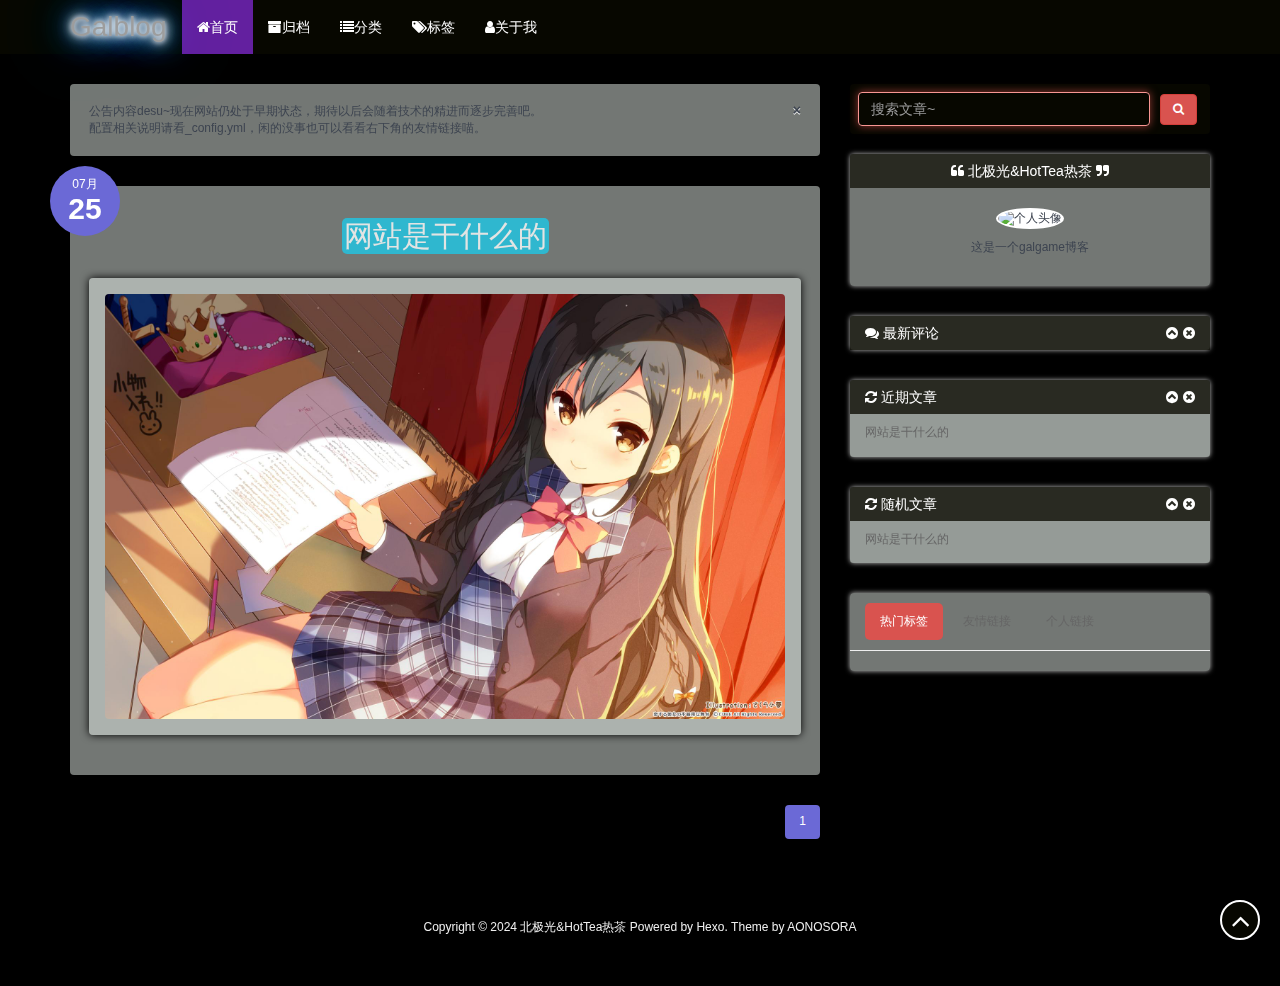
==== index.html @ bece0b38 "Update index.html" ====
<!DOCTYPE html>
<html>
<head>
    <meta charset="UTF-8">
    <meta name="viewport" content="width=device-width, initial-scale=1, maximum-scale=1">
    <meta name="author" content="北极光&amp;HotTea热茶">
    
    <meta name="description" content="这是一个galgame博客">
    
    
    
    
    
    
    <title>Galblog</title>
    <link href="http://galgameblog.com" rel="prefetch" />

    
<link rel="stylesheet" href="/css/bootstrap.min.css">
<link rel="stylesheet" href="/css/aos.css">
<link rel="stylesheet" href="/css/style.css">

    
<script src="/js/jquery.min.js"></script>

    
<script src="/js/bootstrap.min.js"></script>

    
<script src="/js/aos.js"></script>

    
<script src="/js/highslide/highslide-full.min.js"></script>

    
<link rel="stylesheet" href="/js/highslide/highslide.css">

    <style type="text/css">
        @media (max-width: 768px) {
            body {
                background-color: #f0f0f0;
                background: url('/imgs/xsbg.gif');
                background-attachment: fixed;
            }
        }
    </style>
    
    <!--<script type="text/javascript">
      if (document.images) {
        var avatar = new Image();
        avatar.src = '/imgs/https:/pub-8c8384ffa0df4b1ba0328e5698841c64.r2.dev/%E7%AC%91%E7%BE%8E.png'
        var previews = 'preview1.jpg,preview2.jpg,preview3.jpg,preview4.jpg'.split(',')
        var previewsPreLoad = []
        for(var i = 0; i < length; i++) {
          previewsPreLoad.push(new Image())
          previewsPreLoad[previewsPreLoad.length - 1].src = '/imgs/preview' + previews[i]
        }
      }
    </script>-->
<meta name="generator" content="Hexo 7.3.0"></head>
<body>
    <!-- 背景轮播图功能 -->
    <section class="hidden-xs">
    <ul class="cb-slideshow">
        <li><span>天若</span></li>
        <li><span>有情</span></li>
        <li><span>天亦老</span></li>
        <li><span>我为</span></li>
        <li><span>长者</span></li>
        <li><span>续一秒</span></li>
    </ul>
</section>
    <!-- 欧尼酱功能, 谁用谁知道 -->
    
    <header class="navbar navbar-inverse" id="gal-header">
    <div class="container">
        <div class="navbar-header">
            <button type="button" class="navbar-toggle collapsed"
                    data-toggle="collapse" data-target=".bs-navbar-collapse"
                    aria-expanded="false">
                <span class="fa fa-lg fa-reorder"></span>
            </button>
            <a href="http://galgameblog.com">
                
                <style>
                    #gal-header .navbar-brand {
                        height: 54px;
                        line-height: 24px;
                        font-size: 28px;
                        opacity: 1;
                        background-color: rgba(0,0,0,0);
                        text-shadow: 0 0 5px #fff,0 0 10px #fff,0 0 15px #fff,0 0 20px #228DFF,0 0 35px #228DFF,0 0 40px #228DFF,0 0 50px #228DFF,0 0 75px #228DFF;
                    }
                </style>
                <!-- 这里使用文字(navbar_text or config.title) -->
                <div class="navbar-brand">Galblog</div>
                
            </a>
        </div>
        <div class="collapse navbar-collapse bs-navbar-collapse">
            <ul class="nav navbar-nav" id="menu-gal">
                
                
                <li class="current">
                    <a href="/">
                        <i class="fa fa-home"></i>首页
                    </a>
                </li>
                
                
                
                <li class="">
                    <a href="/archives">
                        <i class="fa fa-archive"></i>归档
                    </a>
                </li>
                
                
                
                
                <li class="">
                    <a href="/categories">
                        <i class="fa fa-list"></i>分类
                    </a>
                </li>
                
                
                
                
                
                <li class="">
                    <a href="/tags">
                        <i class="fa fa-tags"></i>标签
                    </a>
                </li>
                
                
                
                
                <li class="">
                    <a href="/about">
                        <i class="fa fa-user"></i>关于我
                    </a>
                </li>
                
                
            </ul>
        </div>
    </div>
</header>
    <div id="gal-body">
        <div class="container">
            <div class="row">
                <div class="col-md-8 gal-right" id="mainstay">
                    
<div class="alert well fade in" id="gal-issue" role="alert">
    <!-- TODO 添加关闭公告框功能 -->
    <button type="button" class="close" data-dismiss="alert">×</button>
    <!-- 这里自行配置公告内容 -->
    公告内容desu~现在网站仍处于早期状态，期待以后会随着技术的精进而逐步完善吧。
    <br>
    配置相关说明请看_config.yml，闲的没事也可以看看右下角的友情链接喵。
    <!-- 自行配置公告内容结束 -->
</div>

<div id="article-list">
     
     
     <div class="article well clearfix article-body article-excerpt" data-aos="flip-up">
    
    <div class="data-article hidden-xs">
        <span class="month">07月</span>
        <span class="day">25</span>
    </div>
    <!-- 大型设备文章 -->
    <section class="hidden-xs">
        <div class="title-article">
            <h1>
                <a href="/2024/07/25/%E7%BD%91%E7%AB%99%E6%98%AF%E5%B9%B2%E4%BB%80%E4%B9%88%E7%9A%84/">
                    <span>网站是干什么的</span>
                </a>
            </h1>
        </div>
        <div class="tag-article">
            
            
            <!-- TODO 添加评论统计 -->
            <!--<span class="label label-gal">
                <i class="fa fa-comments"></i>
                <a href="/2024/07/25/%E7%BD%91%E7%AB%99%E6%98%AF%E5%B9%B2%E4%BB%80%E4%B9%88%E7%9A%84/#comments">739</a>
            </span>-->
        </div>
        <div class="alert alert-gal article-body content-article">
            <div class="item">
                <a href="/2024/07/25/%E7%BD%91%E7%AB%99%E6%98%AF%E5%B9%B2%E4%BB%80%E4%B9%88%E7%9A%84/">
                    <div class="img">
                        
                        <img src="/imgs/preview/preview1.jpg" alt="网站是干什么的">
                    </div>
                    <div class="info">
                        
                    </div>
                </a>
            </div>
        </div>
    </section>
    <section class="visible-xs">
        <div class="title-article">
            <center>
                <h4>
                    <a href="/2024/07/25/%E7%BD%91%E7%AB%99%E6%98%AF%E5%B9%B2%E4%BB%80%E4%B9%88%E7%9A%84/">
                        <span>网站是干什么的</span>
                    </a>
                </h4>
            </center>
        </div>
        <p></p>
        <center>
            <i class="fa fa-calendar"></i> 2024-07-25
        </center>
        <p></p>
        <p></p>
        <center>
            
            
        </center>
        <p></p>
        <div class="alert alert-gal article-body content-article">
            <p style="text-align: center;">
                <a href="/2024/07/25/%E7%BD%91%E7%AB%99%E6%98%AF%E5%B9%B2%E4%BB%80%E4%B9%88%E7%9A%84/">
                    
                    <img src="/imgs/preview/preview1.jpg" alt="网站是干什么的">
                </a>
            </p>
        </div>
        
        <a class="btn btn-danger pull-right read-more btn-block" href="/2024/07/25/%E7%BD%91%E7%AB%99%E6%98%AF%E5%B9%B2%E4%BB%80%E4%B9%88%E7%9A%84/">
            阅读全文
            <!--<span class="badge">739</span>-->
        </a>
    </section>
</div>
     
</div>
<!-- 前方最多7个 < 1 2 3 4 5 6 -->
<!-- 前方超过第7页则分为 < 1 ... (n - 3) (n - 2) (n - 1) n, 此时前面为固定的6个 -->

<!-- 后方最多8个 (n + 1) 到 (n + 7) > -->
<!-- 如果末页和当前页相差超过7, 此时后面为固定的6个, (n + 1) (n + 2) (n + 3) ... total > -->



<div id="gal-pagination" class="clearfix">
    <ul class="pagination pagination-gal pull-right">
        
        
        
        
        <li class="current">
            <span>1</span>
        </li>
        
        
        
        
    </ul>
</div>

<!-- 加上这段代码原因： gitment在首页加载时, 如果找不到对应的控件会报错，此处加上，同时设置为none，防止报错 -->   
  
    <div id="comments-template" style="display:none"></div> 

                </div>
                <aside class="col-md-4 gal-left" id="sidebar">
    <!-- 此为sidebar的搜索框, 非搜索结果页面 -->
<aside id="sidebar-search">
    <div class="search hidden-xs" data-aos="fade-up" data-aos-duration="2000">
        <form class="form-inline clearfix" id="search-form" method="get"
              action="/search/index.html">
            <input type="text" name="s" class="form-control" id="searchInput" placeholder="搜索文章~" autocomplete="off">
            <button class="btn btn-danger btn-gal" type="submit">
                <i class="fa fa-search"></i>
            </button>
        </form>
    </div>
</aside>
    <aside id="sidebar-author">
    <div class="panel panel-gal" data-aos="flip-right" data-aos-duration="3000">
        <div class="panel-heading" style="text-align: center">
            <i class="fa fa-quote-left"></i>
            北极光&amp;HotTea热茶
            <i class="fa fa-quote-right"></i>
        </div>
        <div class="author-panel text-center">
            <img src="https://pub-8c8384ffa0df4b1ba0328e5698841c64.r2.dev/%E7%AC%91%E7%BE%8E.png" width="140" height="140"
                 alt="个人头像" class="author-image">
            <p class="author-description"><p>这是一个galgame博客</p>
</p>
        </div>
    </div>
</aside>
    
    <aside id="sidebar-recent_comments">
    <div class="panel panel-gal recent hidden-xs" data-aos="fade-up" data-aos-duration="2000">
        <div class="panel-heading">
            <i class="fa fa-comments"></i>
            最新评论
            <i class="fa fa-times-circle panel-remove"></i>
            <i class="fa fa-chevron-circle-up panel-toggle"></i>
        </div>
        <ul class="list-group list-group-flush"></ul>
    </div>
</aside>
    
    <!-- 要配置好leancloud才能开启此小工具 -->
    
    
    <aside id="sidebar-recent_posts">
    <div class="panel panel-gal recent hidden-xs" data-aos="fade-up" data-aos-duration="2000">
        <div class="panel-heading">
            <i class="fa fa-refresh"></i>
            近期文章
            <i class="fa fa-times-circle panel-remove"></i>
            <i class="fa fa-chevron-circle-up panel-toggle"></i>
        </div>
        <ul class="list-group list-group-flush">
            
            <li class="list-group-item">
                <span class="post-title">
                    <a href="/2024/07/25/%E7%BD%91%E7%AB%99%E6%98%AF%E5%B9%B2%E4%BB%80%E4%B9%88%E7%9A%84/">网站是干什么的</a>
                </span>
            </li>
            
        </ul>
    </div>
</aside>
    
    
    <aside id="sidebar-rand_posts">
    <div class="panel panel-gal recent hidden-xs" data-aos="fade-up" data-aos-duration="2000">
        <div class="panel-heading">
            <i class="fa fa-refresh"></i>
            随机文章
            <i class="fa fa-times-circle panel-remove"></i>
            <i class="fa fa-chevron-circle-up panel-toggle"></i>
        </div>
        <ul class="list-group list-group-flush">
            
            
            <li class="list-group-item">
                <span class="post-title">
                    <a href="/2024/07/25/%E7%BD%91%E7%AB%99%E6%98%AF%E5%B9%B2%E4%BB%80%E4%B9%88%E7%9A%84/">网站是干什么的</a>
                </span>
            </li>
            
        </ul>
    </div>
</aside>
    
    
    <aside id="gal-sets">
        <div class="panel panel-gal hidden-xs" data-aos="fade-up" data-aos-duration="2000">
            <ul class="nav nav-pills pills-gal">

                
                <li>
                    <a href="/index.html#sidebar-tags" data-toggle="tab" id="tags-tab">热门标签</a>
                </li>
                
                
                <li>
                    <a href="/index.html#sidebar-friend-links" data-toggle="tab" id="friend-links-tab">友情链接</a>
                </li>
                
                
                <li>
                    <a href="/index.html#sidebar-links" data-toggle="tab" id="links-tab">个人链接</a>
                </li>
                
            </ul>
            <div class="tab-content">
                
                <div class="cloud-tags tab-pane nav bs-sidenav fade" id="sidebar-tags">
    
</div>
                
                
                <div class="friend-links tab-pane nav bs-sidenav fade" id="sidebar-friend-links">
    
    <li>
        <a href="https://space.bilibili.com/327210699/?spm_id_from=333.999.0.0" target="_blank">茶のB站主页</a>
    </li>
    
    <li>
        <a href="http://www.gal123.com/" target="_blank">绅士导航♂</a>
    </li>
    
    <li>
        <a href="http://www.moe123.com/" target="_blank">萌导航</a>
    </li>
    
</div>
                
                
                <div class="links tab-pane nav bs-sidenav fade" id="sidebar-links">
    
    <li>
        <a href="https://github.com/NorthAu/" target="_blank">我的Github</a>
    </li>
    
    <li>
        <a href="https://www.baidu.com" target="_blank">点我百度一下</a>
    </li>
    
    <li>
        <a href="https://www.zhihu.com" target="_blank">点我看看B乎</a>
    </li>
			
        <a href="https://www.acfun.tv" target="_blank">A站要凉，气抖冷</a>
    </li>
    
</div>
                
            </div>
        </div>
    </aside>
    
</aside>
            </div>
        </div>
    </div>
    <footer id="gal-footer">
    <div class="container">
        Copyright © 2024 北极光&amp;HotTea热茶 Powered by <a href="https://hexo.io/" target="_blank">Hexo</a>.&nbsp;Theme by <a href="https://github.com/ZEROKISEKI" target="_blank">AONOSORA</a>
    </div>
</footer>

<!-- 回到顶端 -->
<div id="gal-gotop">
    <i class="fa fa-angle-up"></i>
</div>
</body>

<script src="/js/activate-power-mode.js"></script>

<script>

    // 配置highslide
	hs.graphicsDir = '/js/highslide/graphics/'
    hs.outlineType = "rounded-white";
    hs.dimmingOpacity = 0.8;
    hs.outlineWhileAnimating = true;
    hs.showCredits = false;
    hs.captionEval = "this.thumb.alt";
    hs.numberPosition = "caption";
    hs.align = "center";
    hs.transitions = ["expand", "crossfade"];
    hs.lang.number = '共%2张图, 当前是第%1张';
    hs.addSlideshow({
      interval: 5000,
      repeat: true,
      useControls: true,
      fixedControls: "fit",
      overlayOptions: {
        opacity: 0.75,
        position: "bottom center",
        hideOnMouseOut: true
      }
    })

    // 初始化aos
    AOS.init({
      duration: 1000,
      delay: 0,
      easing: 'ease-out-back'
    });

</script>
<script>
	POWERMODE.colorful = 'true';    // make power mode colorful
	POWERMODE.shake = 'true';       // turn off shake
	// TODO 这里根据具体情况修改
	document.body.addEventListener('input', POWERMODE);
</script>
<script>
    window.slideConfig = {
      prefix: '/imgs/slide/background',
      ext: 'jpg',
      maxCount: '8'
    }
</script>

<script src="/js/hs.js"></script>
<script src="/js/blog.js"></script>




<script src="https://myau.moe/js/comment/gitment.browser.js"></script>
<script>
    if(window.commentConfig) {
      window.commentConfig.id = ''
      window.commentConfig.owner = ''
      window.commentConfig.repo = ''
      window.commentConfig.client_id = ''
      window.commentConfig.client_secret = ''
      window.commentConfig.redirect_uri = ''
    } else {
      window.commentConfig = {
      	id: '',
        owner: '',
        repo: '',
        client_id: '',
        client_secret: '',
        redirect_uri: ''
      }
    }
</script>

<script src="/js/comment/gitment.js"></script>


</html>
---- js/highslide/highslide.css ----
/**
* @file: highslide.css 
* @version: 5.0.0
*/
.highslide {
	outline: none;
}

.highslide-wrapper {
	color: #333;
}

.highslide-wrapper a {
	color: #3B5998;
	text-decoration: none;
}

.highslide-wrapper a:hover {
	text-decoration: underline;
}

.highslide-image {
	cursor: url(graphics/zoomin.cur),pointer;
	outline: none;
}

.highslide-active-anchor img {
	visibility: hidden;
}

.highslide-wrapper {
	background: white;
}

.highslide-caption {
	display: none;
	border: 2px solid white;
	border-top: none;
	font-family: Verdana,Helvetica;
	font-size: 10px;
	padding: 5px;
	background-color: white;
}

.highslide-loading {
	display: block;
	color: black;
	font-size: 8pt;
	font-family: sans-serif;
	font-weight: bold;
	text-decoration: none;
	padding: 2px;
	border: 1px solid black;
	background-color: white;
	padding-left: 22px;
	background-image: url(graphics/loader.white.gif);
	background-repeat: no-repeat;
	background-position: 3px 1px;
}

a.highslide-credits,a.highslide-credits i {
	padding: 2px;
	color: silver;
	text-decoration: none;
	font-size: 10px;
}

a.highslide-credits:hover,a.highslide-credits:hover i {
	color: white;
	background-color: gray;
}

a.highslide-full-expand {
	background: url(graphics/fullexpand.gif) no-repeat;
	display: block;
	margin: 0 10px 10px 0;
	width: 34px;
	height: 34px;
}

.highslide-display-block {
	display: block;
}

.highslide-display-none {
	display: none;
}

.highslide-html {
	background-color: white;
}

.highslide-html-blur {
}

.highslide-html-content {
	position: absolute;
	display: none;
}

.highslide-loading {
	display: block;
	color: black;
	font-size: 8pt;
	font-family: sans-serif;
	font-weight: bold;
	text-decoration: none;
	padding: 2px;
	border: 1px solid black;
	background-color: white;
	padding-left: 22px;
	background-image: url(graphics/loader.white.gif);
	background-repeat: no-repeat;
	background-position: 3px 1px;
}

a.highslide-credits,a.highslide-credits i {
	padding: 2px;
	color: silver;
	text-decoration: none;
	font-size: 10px;
}

a.highslide-credits:hover,a.highslide-credits:hover i {
	color: white;
	background-color: gray;
}

.highslide-wrapper {
	background-color: white;
}

.highslide-wrapper .highslide-html-content {
	width: 300px;
	padding: 5px;
}

.highslide-wrapper .highslide-header div {
}

.highslide-wrapper .highslide-header ul {
	margin: 0;
	padding: 0;
	text-align: right;
}

.highslide-wrapper .highslide-header ul li {
	display: inline;
	padding-left: 1em;
}

.highslide-wrapper .highslide-header ul li.highslide-previous,.highslide-wrapper .highslide-header ul li.highslide-next {
	display: none;
}

.highslide-wrapper .highslide-header a {
	font-weight: bold;
	color: gray;
	text-transform: uppercase;
	text-decoration: none;
}

.highslide-wrapper .highslide-header a:hover {
	color: black;
}

.highslide-wrapper .highslide-header .highslide-move a {
	cursor: move;
}

.highslide-wrapper .highslide-footer {
	height: 11px;
}

.highslide-wrapper .highslide-footer .highslide-resize {
	float: right;
	height: 11px;
	width: 11px;
	background: url(graphics/resize.gif);
}

.highslide-wrapper .highslide-body {
}

.highslide-move {
	cursor: move;
}

.highslide-resize {
	cursor: nw-resize;
}

.highslide-display-block {
	display: block;
}

.highslide-display-none {
	display: none;
}

.highslide-number {
	color: gray;
	font-size: 12px;
	margin-bottom: 3px;
}

.highslide-container div {
	font-family: "\5FAE\8F6F\96C5\9ED1",Verdana,Helvetica;
}

.highslide {
	outline: none;
}

.highslide-wrapper {
	color: #333;
	background: #FFF;
	background-color: #FFF;
}

.highslide-wrapper a {
	color: #3B5998;
	text-decoration: none;
}

.highslide-wrapper a:hover {
	text-decoration: underline;
}

.highslide-image {
	cursor: url(graphics/zoomin.cur),pointer;
	outline: none;
}

.highslide-active-anchor img {
	visibility: hidden;
}

.highslide-caption {
	display: none;
	border: 2px solid #FFF;
	border-top: none;
	font-size: 14px;
	background-color: #FFF;
	padding: 5px;
	text-align: center;
}

.highslide-loading {
	display: block;
	color: #000;
	font-size: 12px;
	font-weight: 700;
	text-decoration: none;
	border: 1px solid #000;
	background-color: #FFF;
	background-image: url(graphics/loader.white.gif);
	background-repeat: no-repeat;
	background-position: 3px 1px;
	padding: 2px 2px 2px 22px;
}

a.highslide-credits,a.highslide-credits i {
	color: silver;
	text-decoration: none;
	font-size: 10px;
	padding: 2px;
}

a.highslide-credits:hover,a.highslide-credits:hover i {
	color: #FFF;
	background-color: gray;
}

a.highslide-full-expand {
	background: url(graphics/fullexpand.gif) no-repeat;
	display: block;
	width: 34px;
	height: 34px;
	margin: 0 10px 10px 0;
}

.highslide-display-block {
	display: block;
}

.highslide-html {
	background-color: #FFF;
}

.highslide-html-content {
	position: absolute;
	display: none;
}

.highslide-wrapper .highslide-html-content {
	width: 300px;
	padding: 5px;
}

.highslide-wrapper .highslide-header ul {
	text-align: right;
	margin: 0;
	padding: 0;
}

.highslide-wrapper .highslide-header ul li {
	display: inline;
	padding-left: 1em;
}

.highslide-wrapper .highslide-header a {
	font-weight: 700;
	color: gray;
	text-transform: uppercase;
	text-decoration: none;
}

.highslide-wrapper .highslide-header a:hover {
	color: #000;
}

.highslide-wrapper .highslide-footer {
	height: 11px;
}

.highslide-wrapper .highslide-footer .highslide-resize {
	float: right;
	height: 11px;
	width: 11px;
	background: url(graphics/resize.gif);
}

.highslide-resize {
	cursor: nw-resize;
}

.highslide-display-none,.highslide-wrapper .highslide-header ul li.highslide-previous,.highslide-wrapper .highslide-header ul li.highslide-next {
	display: none;
}

.highslide-wrapper .highslide-header .highslide-move a,.highslide-move {
	cursor: move;
}

.highslide-controls {
	width: 195px;
	height: 40px;
	background: url(graphics/controlbar-white.gif) 0 -90px no-repeat;
	margin: 20px 15px 10px 0;
}

.highslide-controls ul {
	position: relative;
	left: 15px;
	height: 40px;
	list-style: none;
	margin: 0;
	padding: 0;
	background: url(graphics/controlbar-white.gif) right -90px no-repeat;
}

.highslide-controls li {
	float: left;
	padding: 5px 0;
	margin: 0;
	list-style: none;
}

.highslide-controls a {
	background-image: url(graphics/controlbar-white.gif);
	display: block;
	float: left;
	height: 30px;
	width: 30px;
	outline: none;
}

.highslide-controls a.disabled {
	cursor: default;
}

.highslide-controls a.disabled span {
	cursor: default;
}

.highslide-controls a span {
	display: none;
	cursor: pointer;
}

.highslide-controls .highslide-previous a {
	background-position: 0 0;
}

.highslide-controls .highslide-previous a:hover {
	background-position: 0 -30px;
}

.highslide-controls .highslide-previous a.disabled {
	background-position: 0 -60px !important;
}

.highslide-controls .highslide-play a {
	background-position: -30px 0;
}

.highslide-controls .highslide-play a:hover {
	background-position: -30px -30px;
}

.highslide-controls .highslide-play a.disabled {
	background-position: -30px -60px !important;
}

.highslide-controls .highslide-pause a {
	background-position: -60px 0;
}

.highslide-controls .highslide-pause a:hover {
	background-position: -60px -30px;
}

.highslide-controls .highslide-next a {
	background-position: -90px 0;
}

.highslide-controls .highslide-next a:hover {
	background-position: -90px -30px;
}

.highslide-controls .highslide-next a.disabled {
	background-position: -90px -60px !important;
}

.highslide-controls .highslide-move a {
	background-position: -120px 0;
}

.highslide-controls .highslide-move a:hover {
	background-position: -120px -30px;
}

.highslide-controls .highslide-full-expand a {
	background-position: -150px 0;
}

.highslide-controls .highslide-full-expand a:hover {
	background-position: -150px -30px;
}

.highslide-controls .highslide-full-expand a.disabled {
	background-position: -150px -60px !important;
}

.highslide-controls .highslide-close a {
	background-position: -180px 0;
}

.highslide-controls .highslide-close a:hover {
	background-position: -180px -30px;
}

.highslide-dimming {
	background: #000;
}
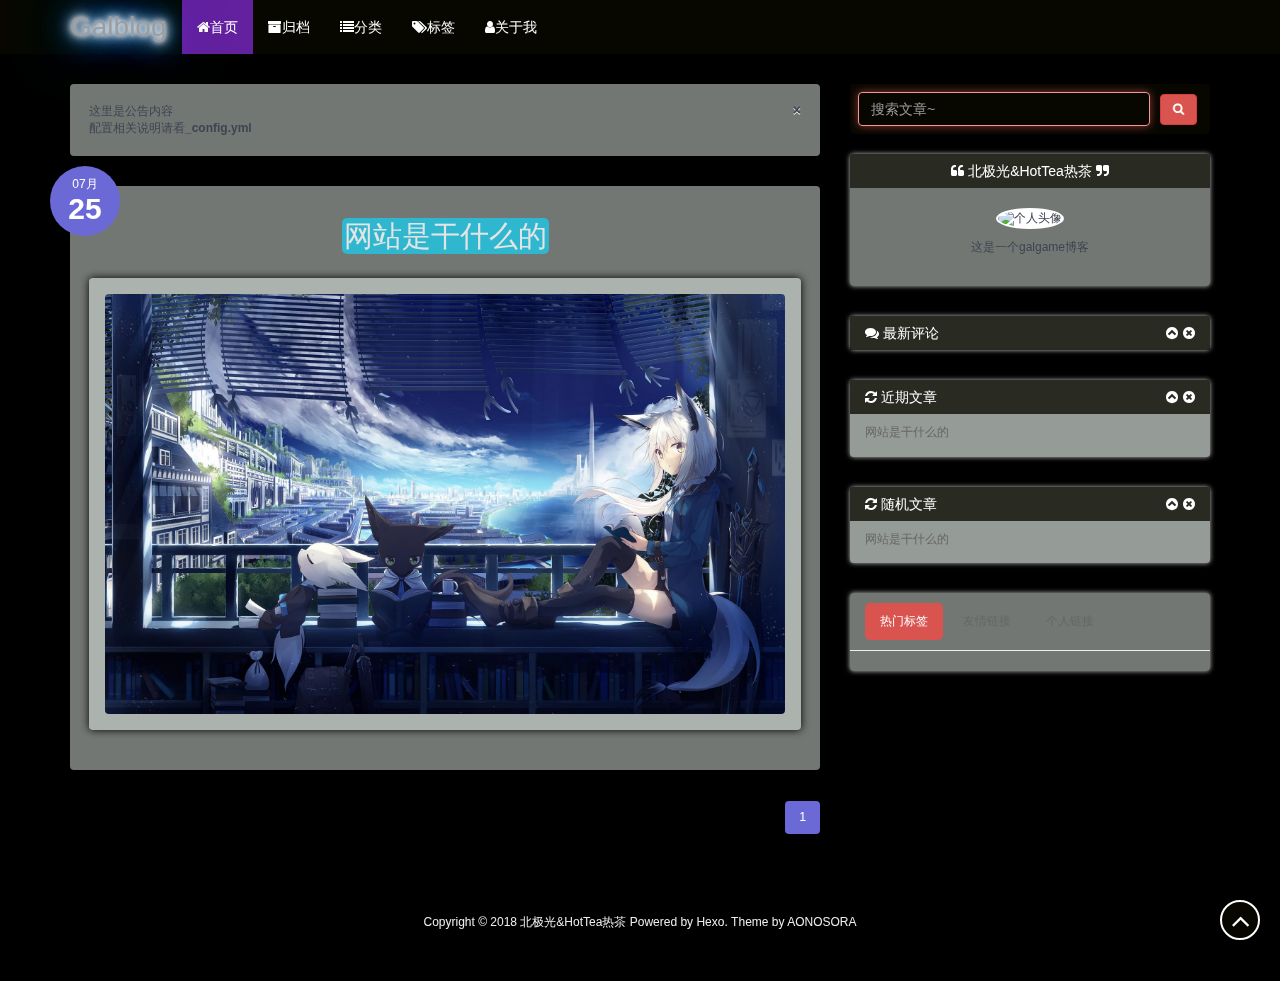
==== commit 88c56f6e: "Site updated: 2024-07-26 20:12:50" ====
--- a/index.html
+++ b/index.html
@@ -157,9 +157,9 @@
     <!-- TODO 添加关闭公告框功能 -->
     <button type="button" class="close" data-dismiss="alert">×</button>
     <!-- 这里自行配置公告内容 -->
-    公告内容desu~现在网站仍处于早期状态，期待以后会随着技术的精进而逐步完善吧。
+    这里是公告内容
     <br>
-    配置相关说明请看_config.yml，闲的没事也可以看看右下角的友情链接喵。
+    配置相关说明请看<strong>_config.yml</strong>
     <!-- 自行配置公告内容结束 -->
 </div>
 
@@ -195,7 +195,7 @@
                 <a href="/2024/07/25/%E7%BD%91%E7%AB%99%E6%98%AF%E5%B9%B2%E4%BB%80%E4%B9%88%E7%9A%84/">
                     <div class="img">
                         
-                        <img src="/imgs/preview/preview1.jpg" alt="网站是干什么的">
+                        <img src="/imgs/preview/preview2.jpg" alt="网站是干什么的">
                     </div>
                     <div class="info">
                         
@@ -388,7 +388,7 @@
                 <div class="friend-links tab-pane nav bs-sidenav fade" id="sidebar-friend-links">
     
     <li>
-        <a href="https://space.bilibili.com/327210699/?spm_id_from=333.999.0.0" target="_blank">茶のB站主页</a>
+        <a href="https://space.bilibili.com/327210699/?spm_id_from=333.999.0.0" target="_blank">茶のbilibli</a>
     </li>
     
     <li>
@@ -405,18 +405,19 @@
                 <div class="links tab-pane nav bs-sidenav fade" id="sidebar-links">
     
     <li>
-        <a href="https://github.com/NorthAu/" target="_blank">我的Github</a>
-    </li>
-    
-    <li>
-        <a href="https://www.baidu.com" target="_blank">点我百度一下</a>
-    </li>
-    
-    <li>
-        <a href="https://www.zhihu.com" target="_blank">点我看看B乎</a>
-    </li>
-			
-        <a href="https://www.acfun.tv" target="_blank">A站要凉，气抖冷</a>
+        <a href="https://github.com/ZEROKISEKI/" target="_blank">Github</a>
+    </li>
+    
+    <li>
+        <a href="https://coding.net/u/SORA1" target="_blank">Coding</a>
+    </li>
+    
+    <li>
+        <a href="https://www.zhihu.com/people/aonosora/activities" target="_blank">知乎</a>
+    </li>
+    
+    <li>
+        <a href="https://www.acfun.tv/" target="_blank">A站要凉,气抖冷</a>
     </li>
     
 </div>
@@ -431,7 +432,7 @@
     </div>
     <footer id="gal-footer">
     <div class="container">
-        Copyright © 2024 北极光&amp;HotTea热茶 Powered by <a href="https://hexo.io/" target="_blank">Hexo</a>.&nbsp;Theme by <a href="https://github.com/ZEROKISEKI" target="_blank">AONOSORA</a>
+        Copyright © 2018 北极光&amp;HotTea热茶 Powered by <a href="https://hexo.io/" target="_blank">Hexo</a>.&nbsp;Theme by <a href="https://github.com/ZEROKISEKI" target="_blank">AONOSORA</a>
     </div>
 </footer>
 
@@ -520,4 +521,4 @@
 <script src="/js/comment/gitment.js"></script>
 
 
-</html>
+</html>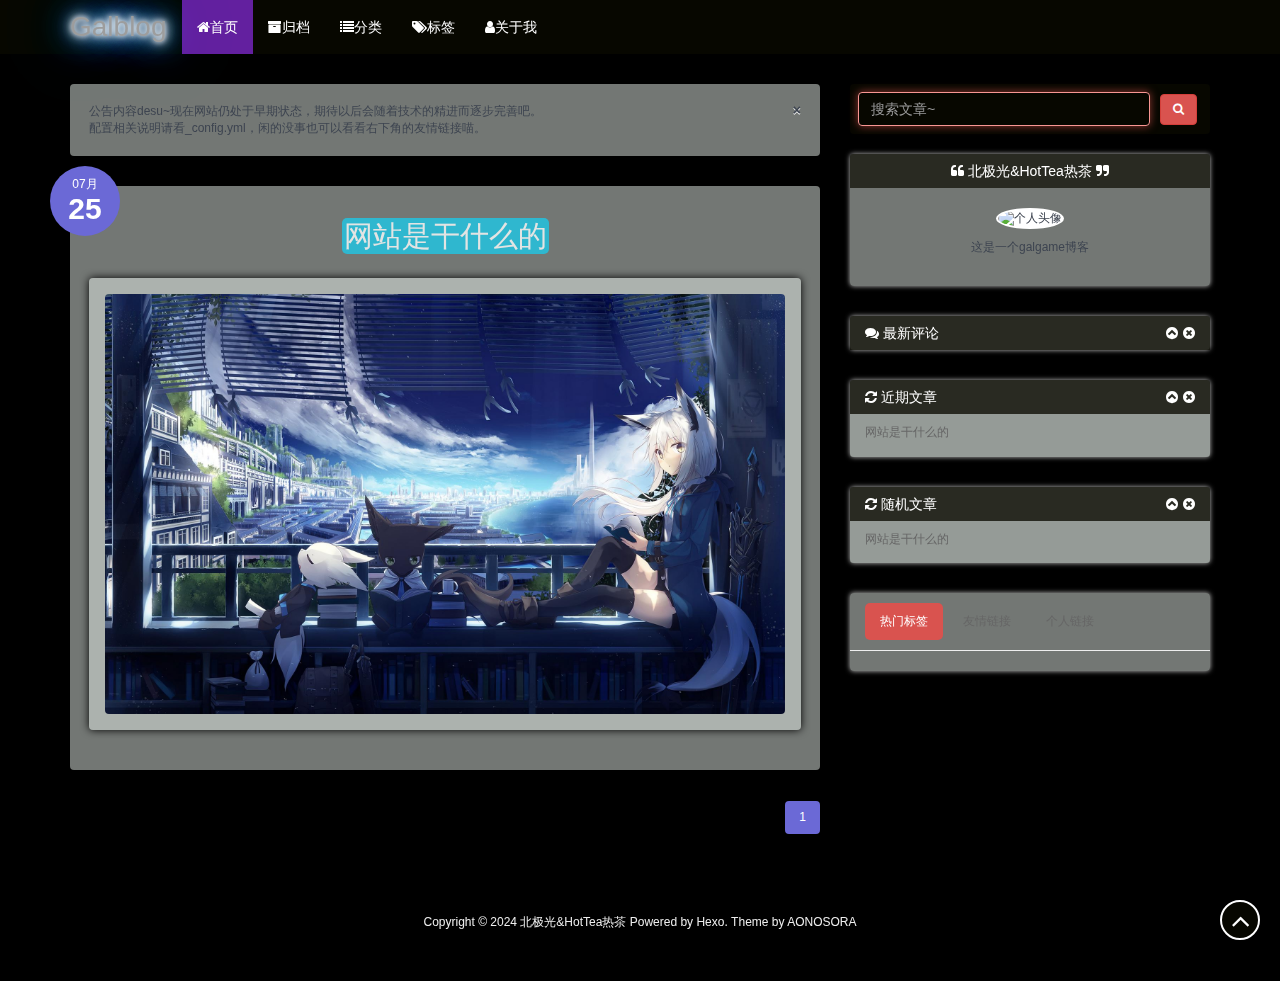
==== commit 18de2920: "Merge branch 'main' of https://github.com/NorthAu/NorthAu.github.io" ====
--- a/index.html
+++ b/index.html
@@ -157,9 +157,9 @@
     <!-- TODO 添加关闭公告框功能 -->
     <button type="button" class="close" data-dismiss="alert">×</button>
     <!-- 这里自行配置公告内容 -->
-    这里是公告内容
+    公告内容desu~现在网站仍处于早期状态，期待以后会随着技术的精进而逐步完善吧。
     <br>
-    配置相关说明请看<strong>_config.yml</strong>
+    配置相关说明请看_config.yml，闲的没事也可以看看右下角的友情链接喵。
     <!-- 自行配置公告内容结束 -->
 </div>
 
@@ -388,7 +388,7 @@
                 <div class="friend-links tab-pane nav bs-sidenav fade" id="sidebar-friend-links">
     
     <li>
-        <a href="https://space.bilibili.com/327210699/?spm_id_from=333.999.0.0" target="_blank">茶のbilibli</a>
+        <a href="https://space.bilibili.com/327210699/?spm_id_from=333.999.0.0" target="_blank">茶のB站主页</a>
     </li>
     
     <li>
@@ -405,15 +405,18 @@
                 <div class="links tab-pane nav bs-sidenav fade" id="sidebar-links">
     
     <li>
-        <a href="https://github.com/ZEROKISEKI/" target="_blank">Github</a>
-    </li>
-    
-    <li>
-        <a href="https://coding.net/u/SORA1" target="_blank">Coding</a>
-    </li>
-    
-    <li>
-        <a href="https://www.zhihu.com/people/aonosora/activities" target="_blank">知乎</a>
+        <a href="https://github.com/NorthAu/" target="_blank">我的Github</a>
+    </li>
+    
+    <li>
+        <a href="https://www.baidu.com" target="_blank">点我百度一下</a>
+    </li>
+    
+    <li>
+        <a href="https://www.zhihu.com" target="_blank">点我看看B乎</a>
+    </li>
+			
+        <a href="https://www.acfun.tv" target="_blank">A站要凉，气抖冷</a>
     </li>
     
     <li>
@@ -432,7 +435,7 @@
     </div>
     <footer id="gal-footer">
     <div class="container">
-        Copyright © 2018 北极光&amp;HotTea热茶 Powered by <a href="https://hexo.io/" target="_blank">Hexo</a>.&nbsp;Theme by <a href="https://github.com/ZEROKISEKI" target="_blank">AONOSORA</a>
+        Copyright © 2024 北极光&amp;HotTea热茶 Powered by <a href="https://hexo.io/" target="_blank">Hexo</a>.&nbsp;Theme by <a href="https://github.com/ZEROKISEKI" target="_blank">AONOSORA</a>
     </div>
 </footer>
 
@@ -521,4 +524,4 @@
 <script src="/js/comment/gitment.js"></script>
 
 
-</html>+</html>
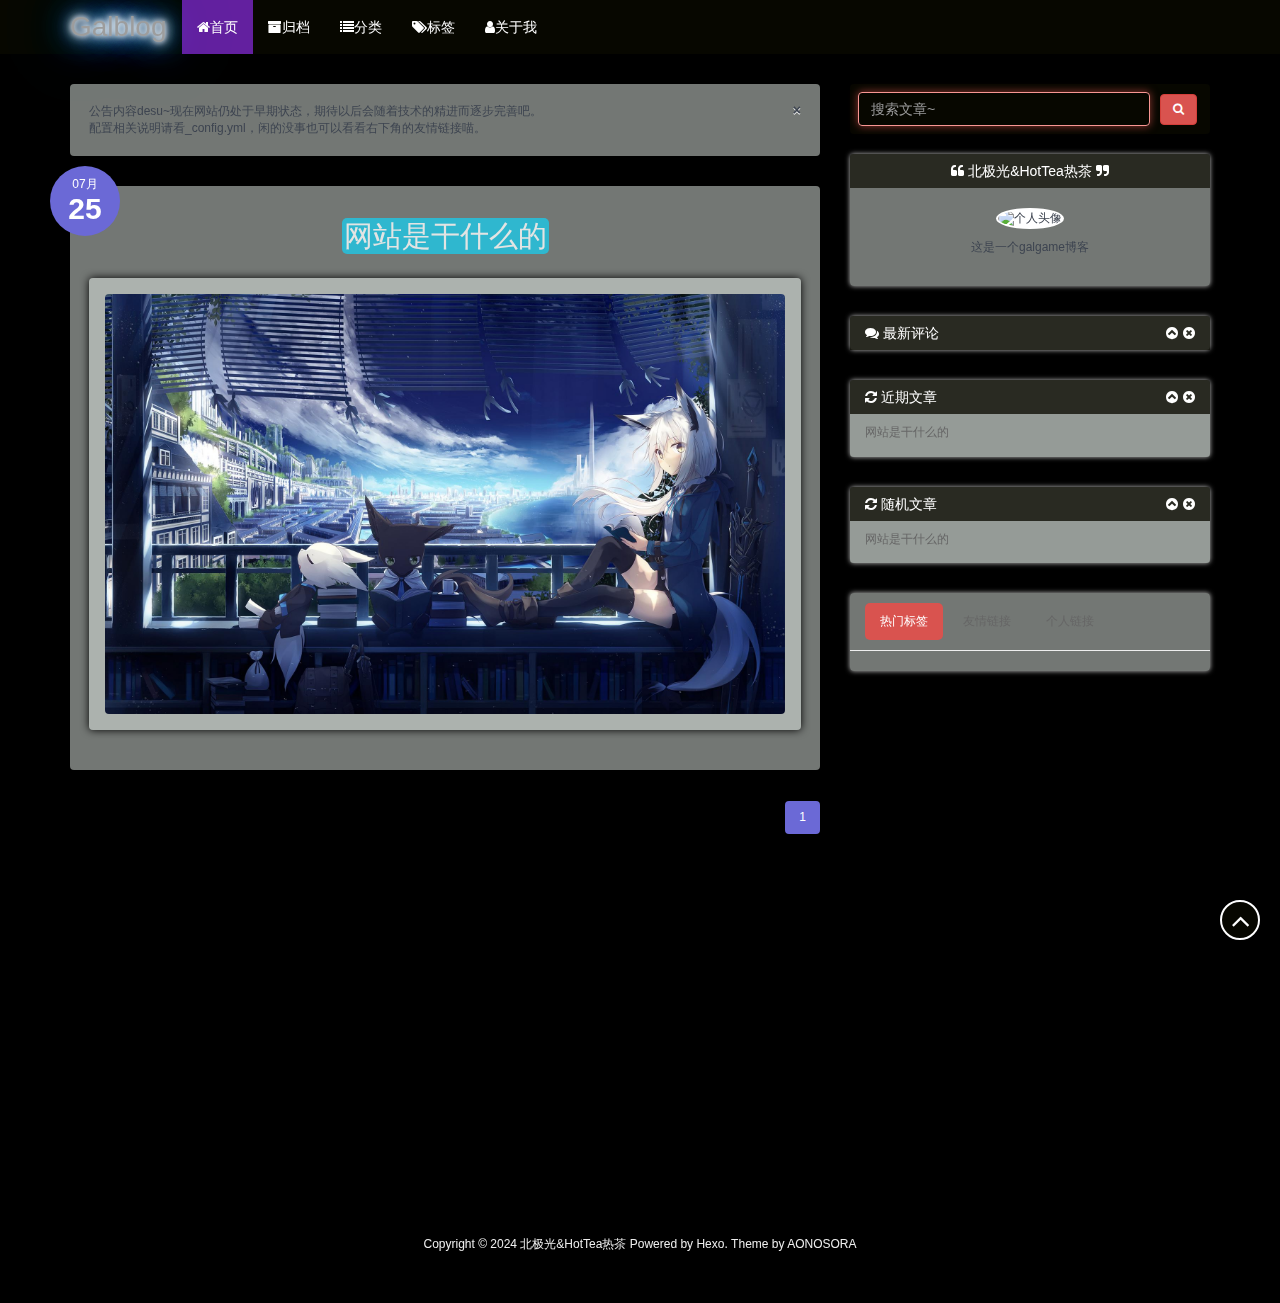
==== commit 30862ca1: "Update index.html" ====
--- a/index.html
+++ b/index.html
@@ -415,12 +415,9 @@
     <li>
         <a href="https://www.zhihu.com" target="_blank">点我看看B乎</a>
     </li>
-			
-        <a href="https://www.acfun.tv" target="_blank">A站要凉，气抖冷</a>
-    </li>
-    
-    <li>
-        <a href="https://www.acfun.tv/" target="_blank">A站要凉,气抖冷</a>
+    
+    <li>
+        <a href="https://www.acfun.cn/" target="_blank">A站要凉,气抖冷</a>
     </li>
     
 </div>
@@ -428,7 +425,8 @@
             </div>
         </div>
     </aside>
-    
+<iframe frameborder="no" border="0" marginwidth="0" marginheight="0" width="330" height="450" src="//music.163.com/outchain/player?type=0&id=5224434221&auto=1&height=430"></iframe>
+   
 </aside>
             </div>
         </div>
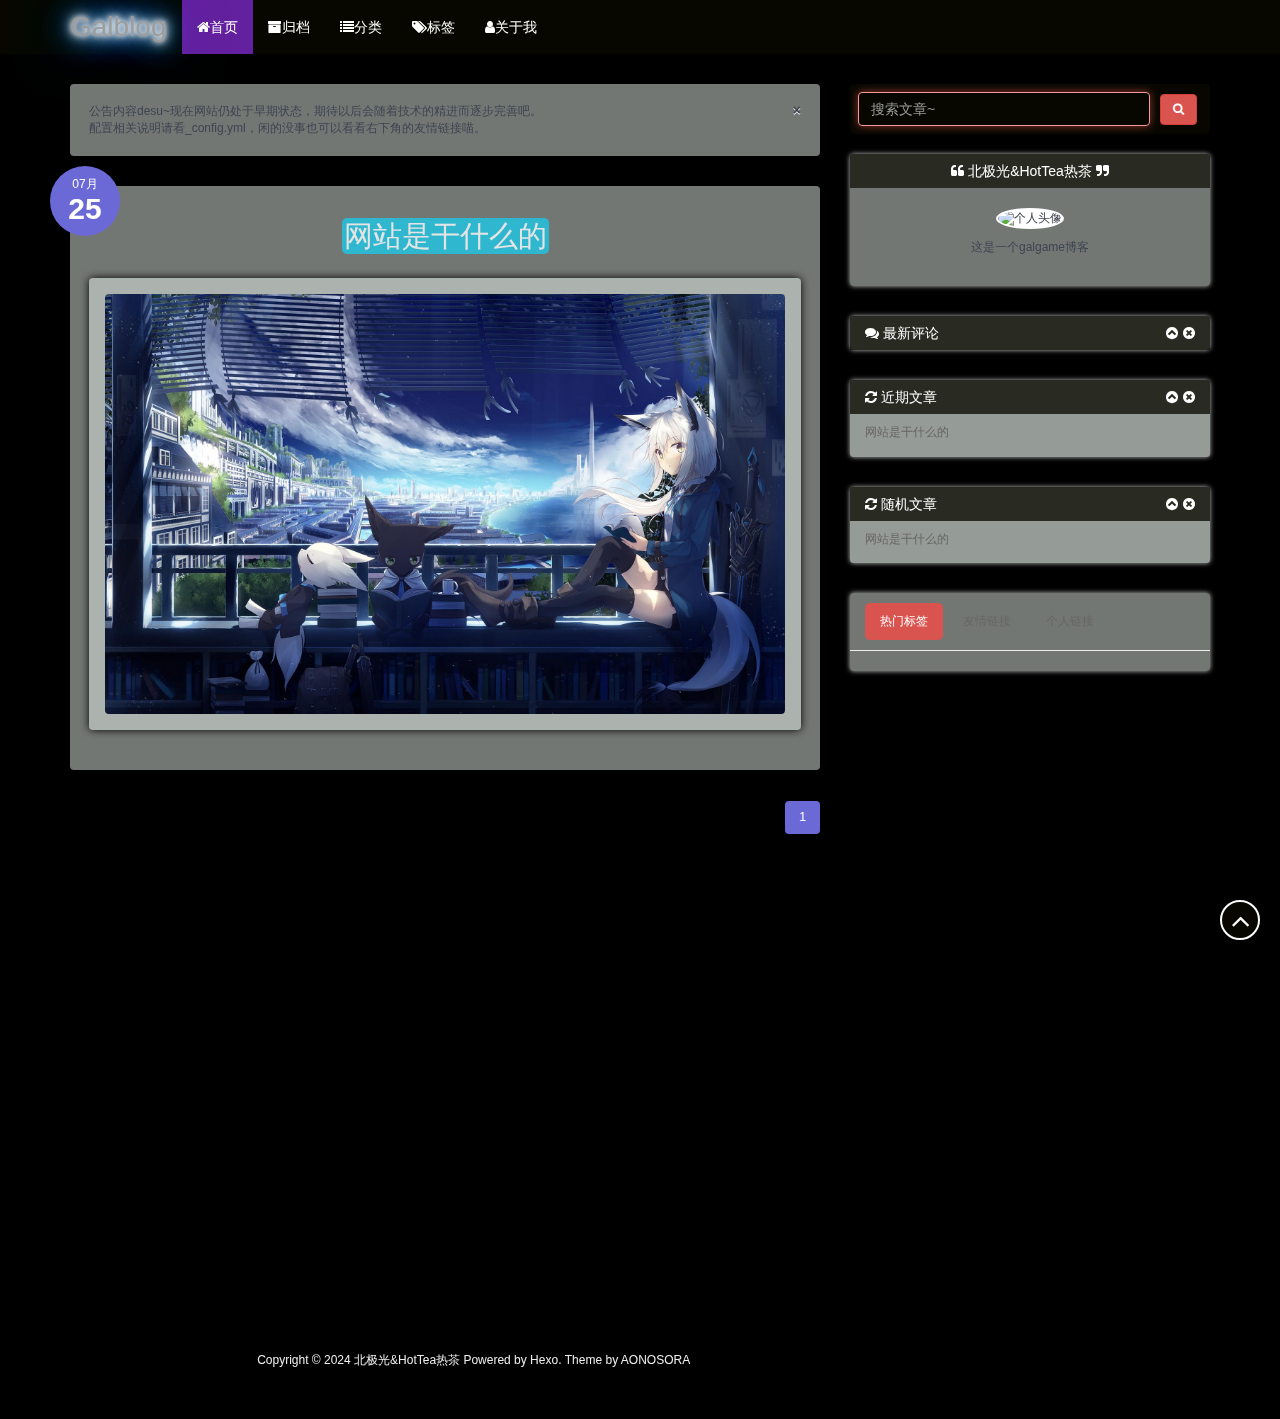
==== commit 8954f93a: "Update index.html" ====
--- a/index.html
+++ b/index.html
@@ -425,7 +425,6 @@
             </div>
         </div>
     </aside>
-<iframe frameborder="no" border="0" marginwidth="0" marginheight="0" width="330" height="450" src="//music.163.com/outchain/player?type=0&id=5224434221&auto=1&height=430"></iframe>
    
 </aside>
             </div>
@@ -434,6 +433,8 @@
     <footer id="gal-footer">
     <div class="container">
         Copyright © 2024 北极光&amp;HotTea热茶 Powered by <a href="https://hexo.io/" target="_blank">Hexo</a>.&nbsp;Theme by <a href="https://github.com/ZEROKISEKI" target="_blank">AONOSORA</a>
+        <iframe frameborder="no" border="0" marginwidth="0" marginheight="0" width="330" height="450" src="//music.163.com/outchain/player?type=0&id=5224434221&auto=1&height=430"></iframe>
+
     </div>
 </footer>
 
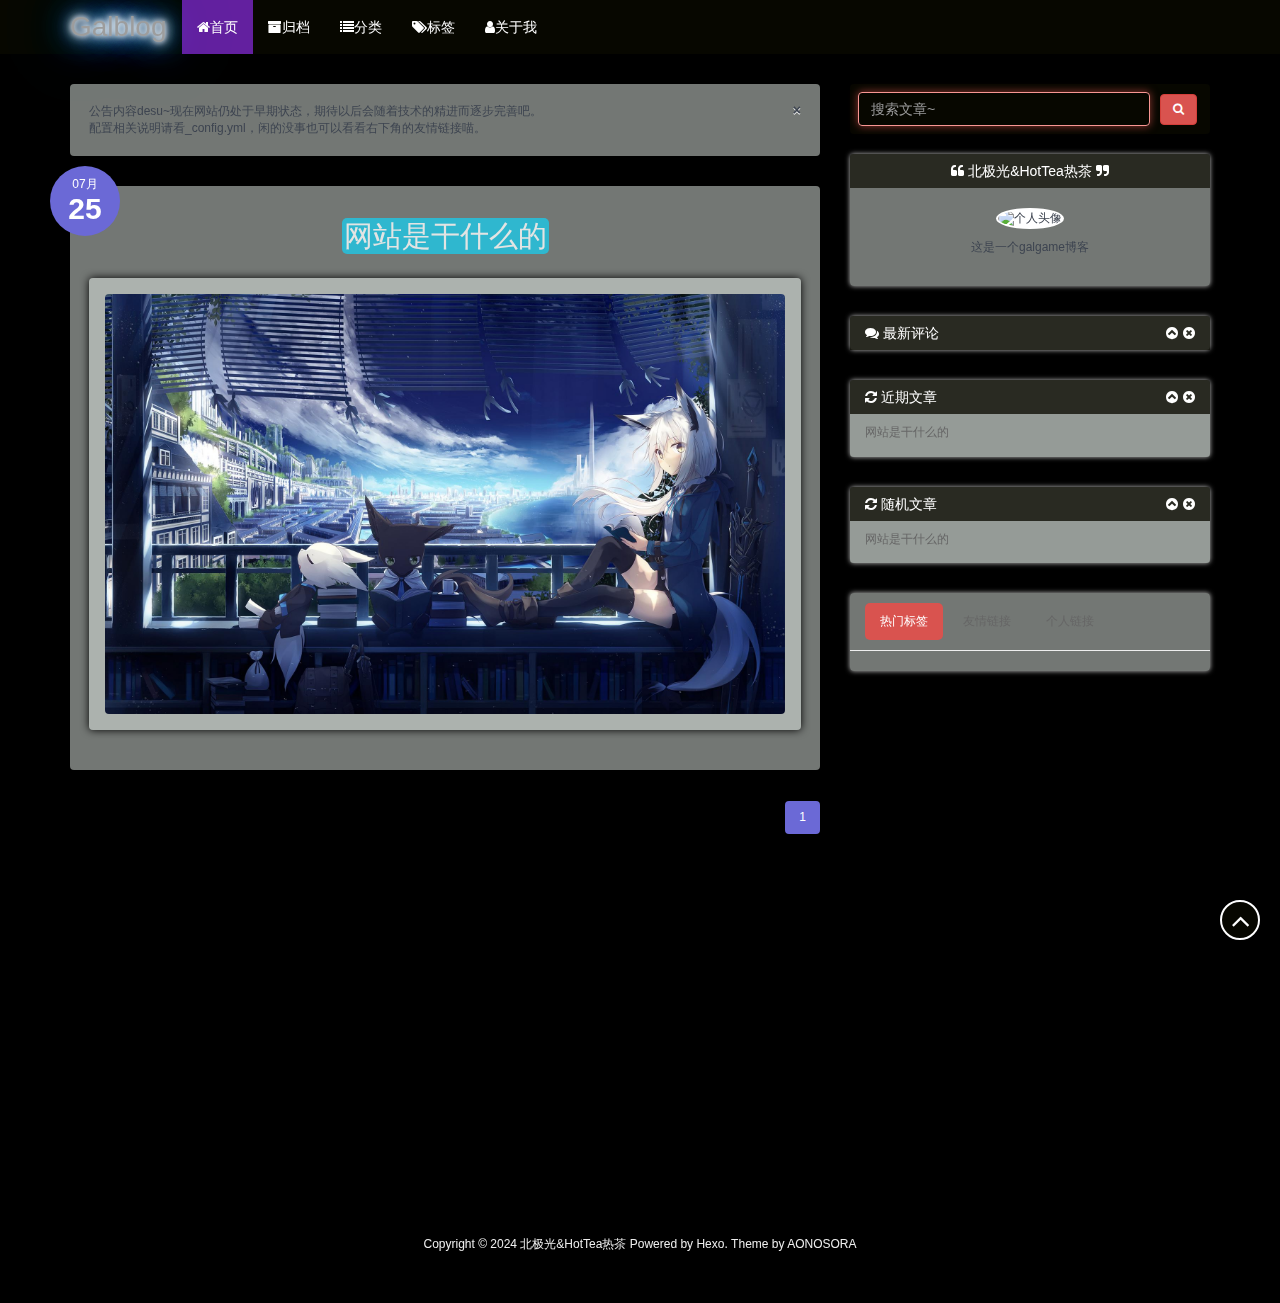
==== commit 470d1f06: "Update index.html" ====
--- a/index.html
+++ b/index.html
@@ -425,6 +425,7 @@
             </div>
         </div>
     </aside>
+<iframe frameborder="no" border="0" marginwidth="0" marginheight="0" width="330" height="450" src="//music.163.com/outchain/player?type=0&id=5224434221&auto=1&height=430"></iframe>
    
 </aside>
             </div>
@@ -433,8 +434,6 @@
     <footer id="gal-footer">
     <div class="container">
         Copyright © 2024 北极光&amp;HotTea热茶 Powered by <a href="https://hexo.io/" target="_blank">Hexo</a>.&nbsp;Theme by <a href="https://github.com/ZEROKISEKI" target="_blank">AONOSORA</a>
-        <iframe frameborder="no" border="0" marginwidth="0" marginheight="0" width="330" height="450" src="//music.163.com/outchain/player?type=0&id=5224434221&auto=1&height=430"></iframe>
-
     </div>
 </footer>
 
